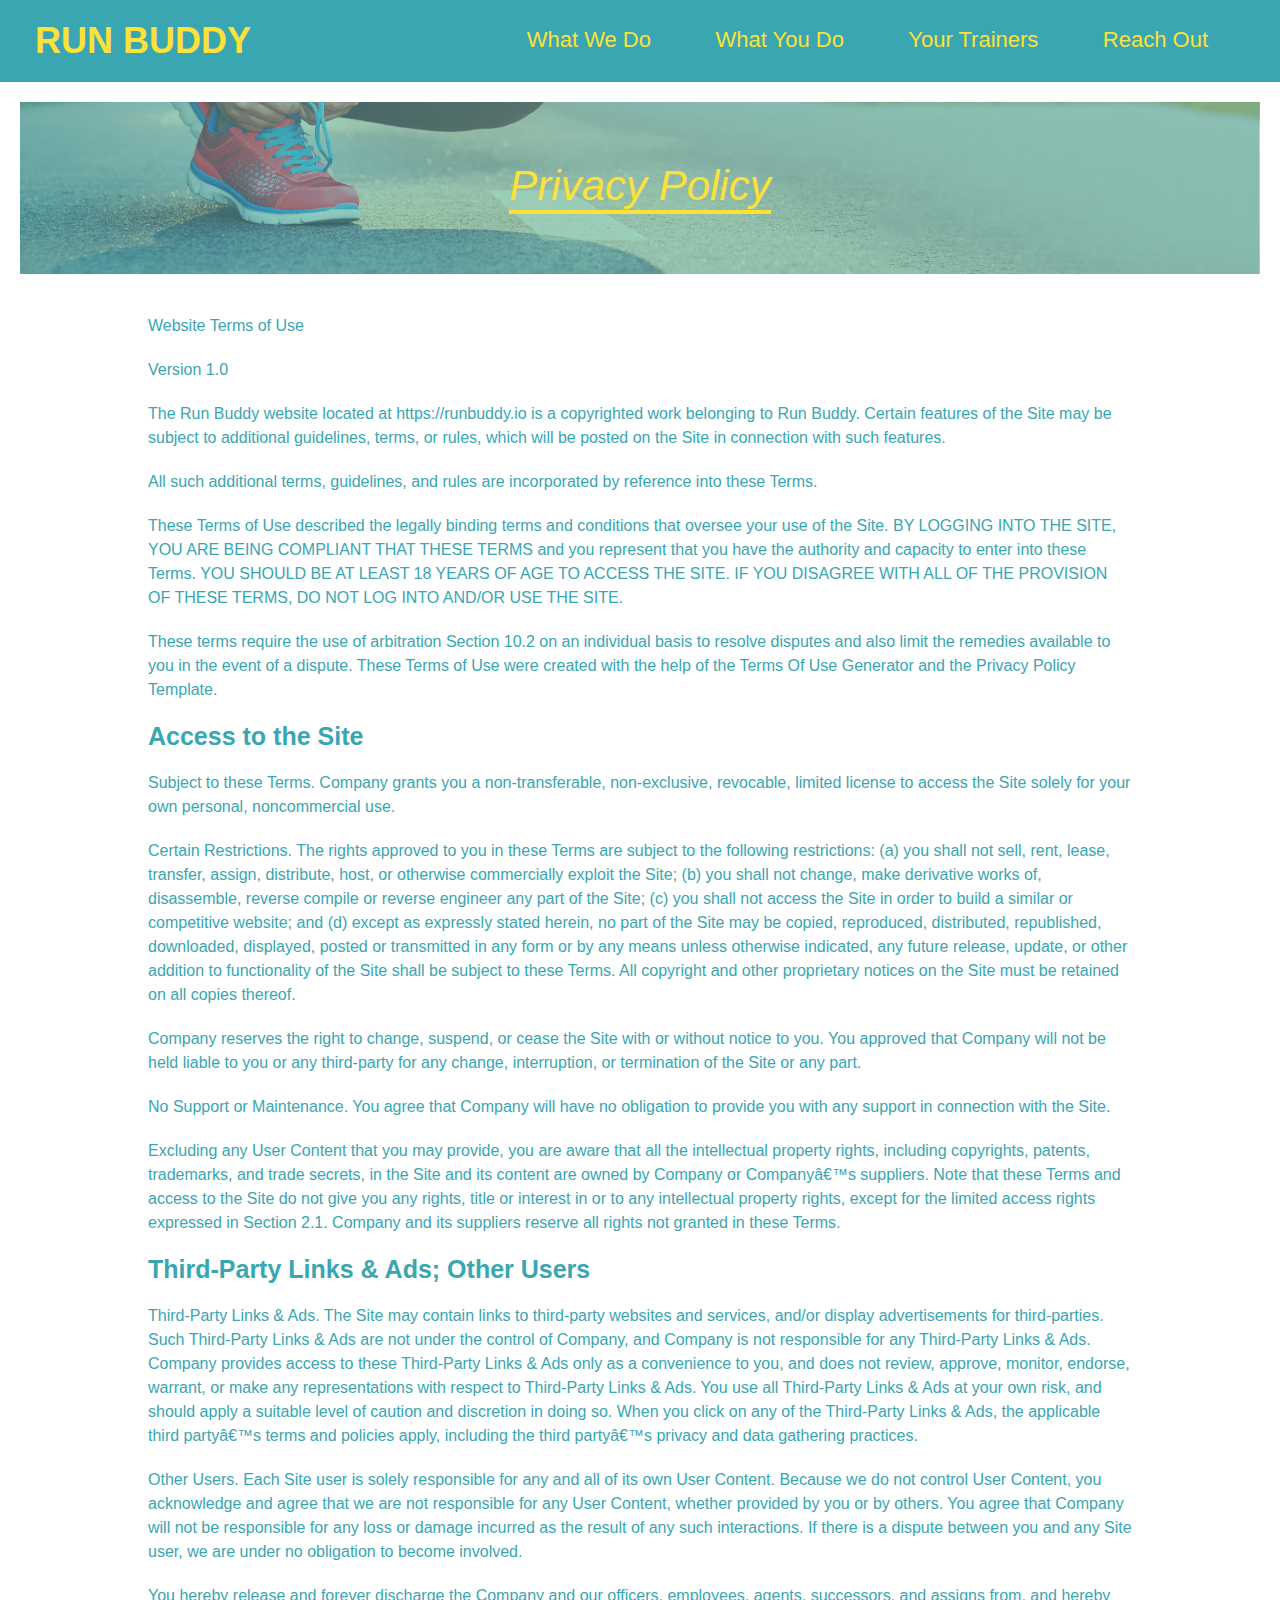
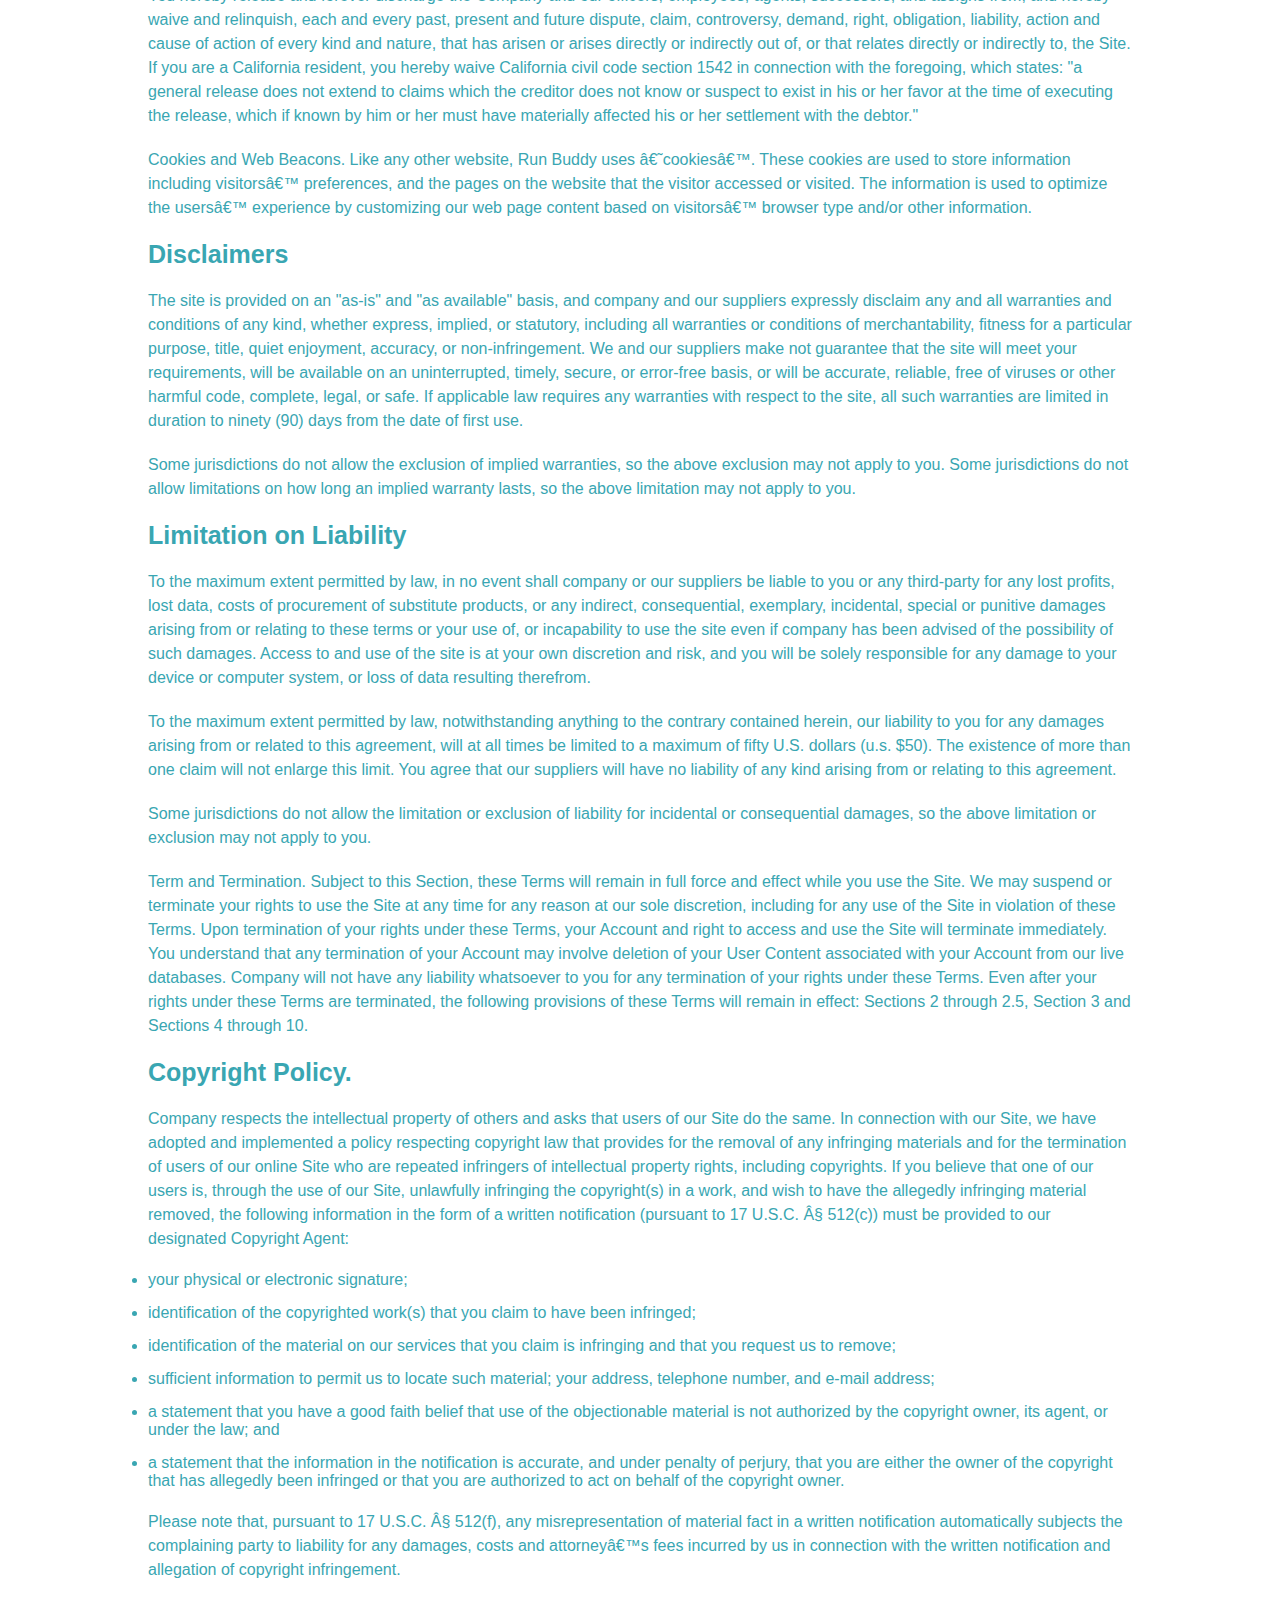
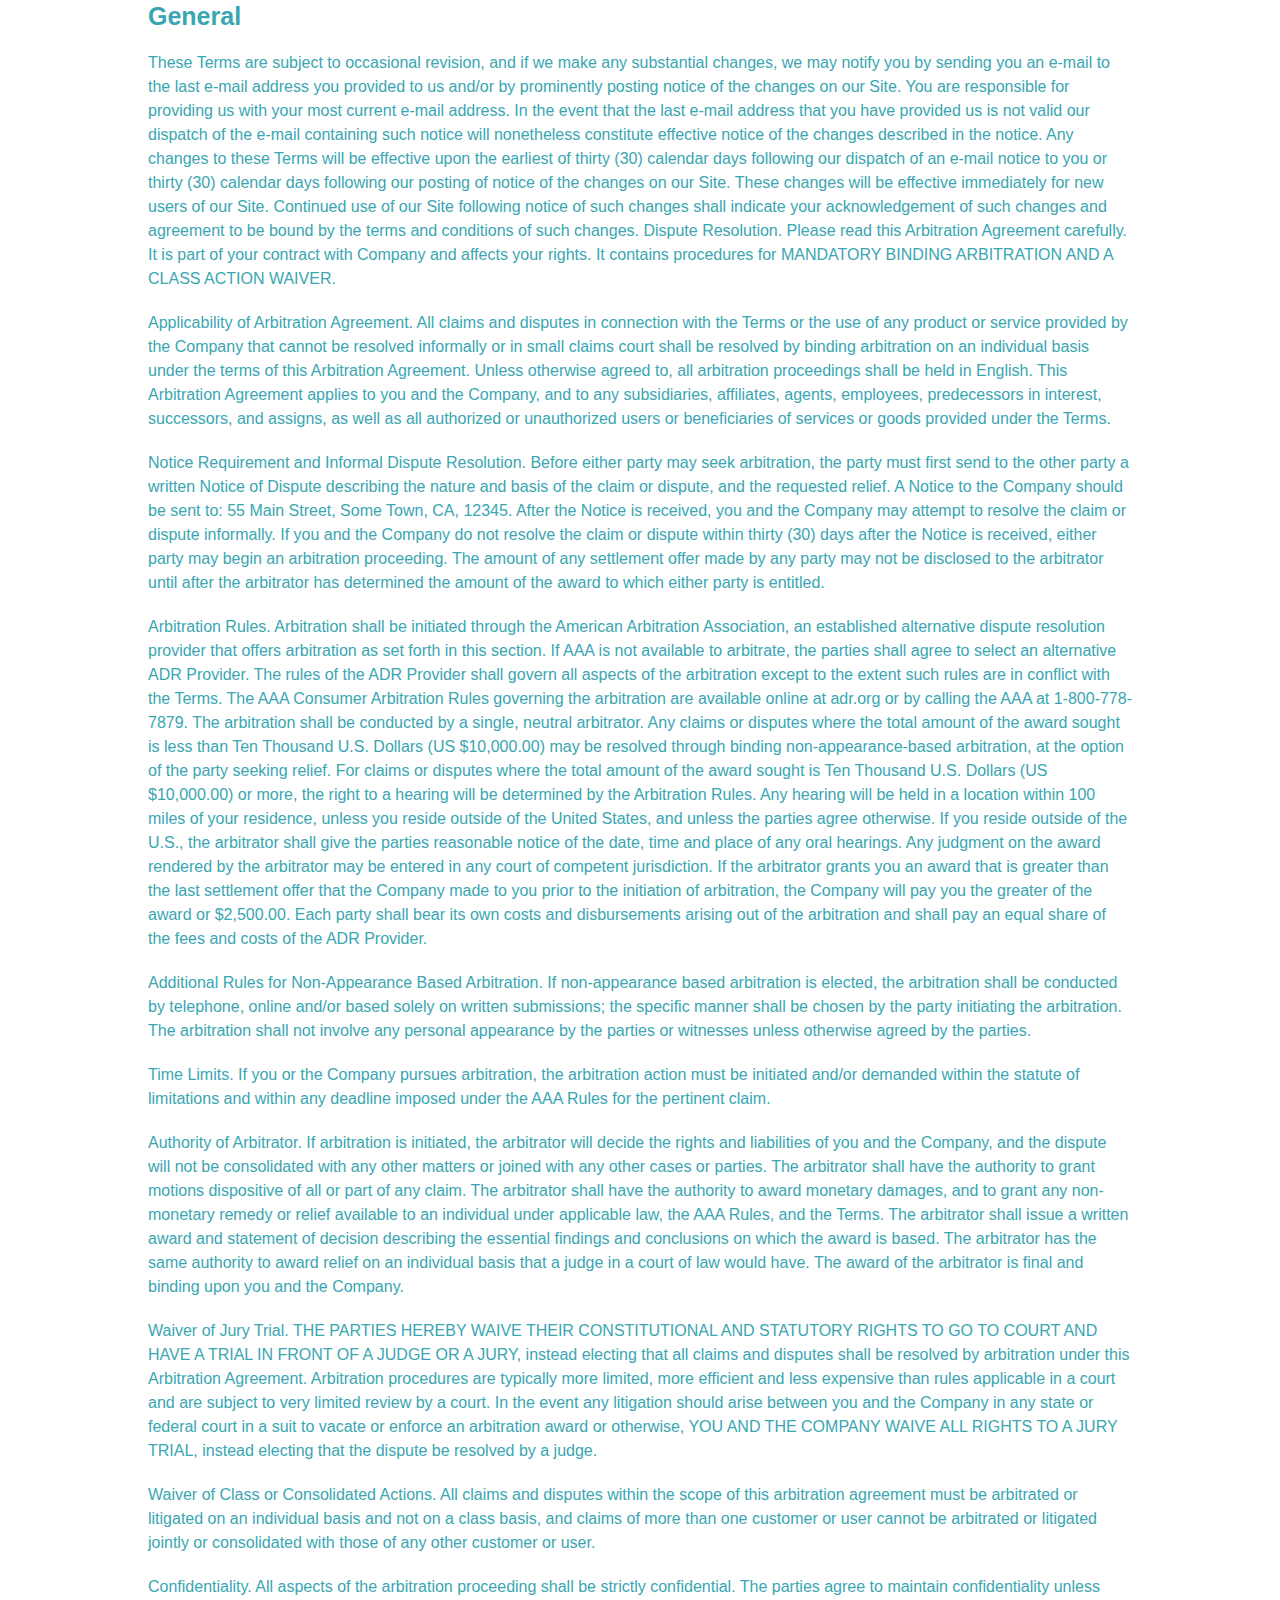
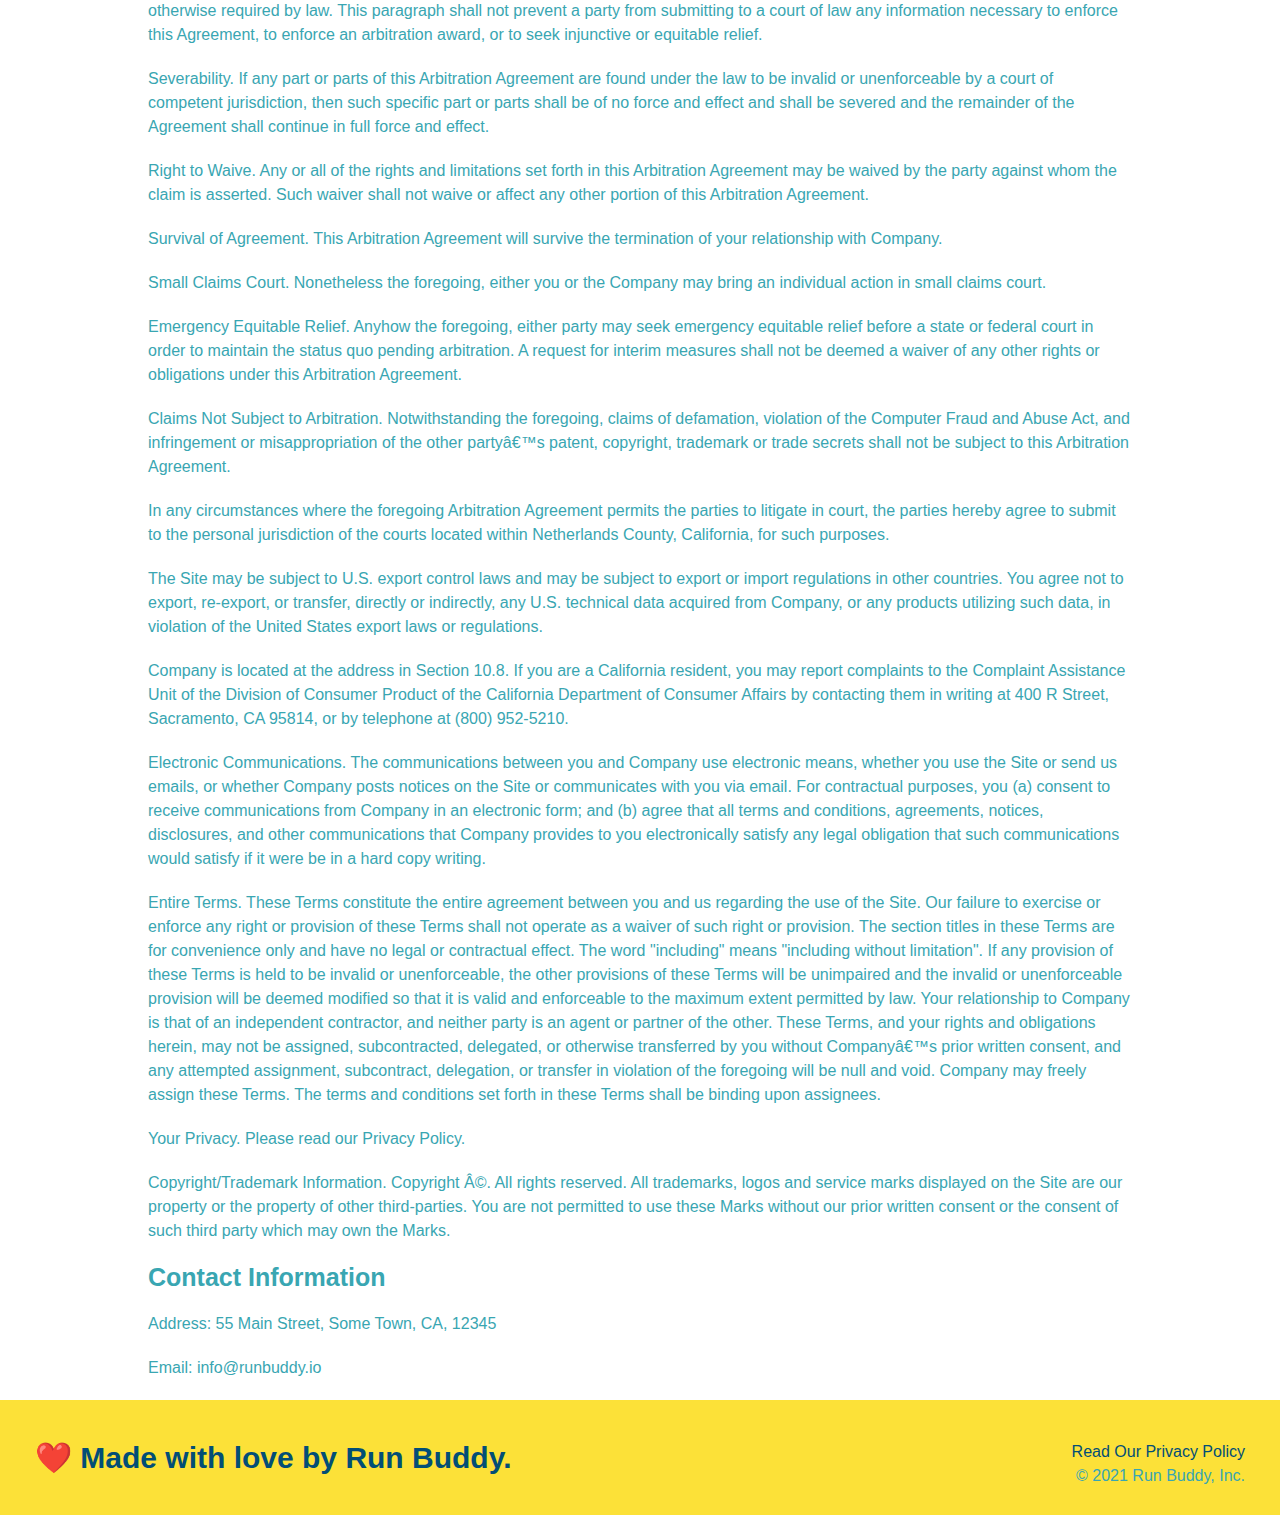
==== privacy-policy.html @ 45a05614 "Finished the privacy Policy" ====
<!DOCTYPE html>
<html lang="en">
	<head>
		<meta charset="UTF-8" />
		<title>Privacy Policy - Run Buddy</title>

<!-- Style Sheet Link -->
		<link rel="stylesheet" type="text/css" href="./assets/css/style.css">
		<link rel="stylesheet" type="text/css" href="./assets/css/secondary-style.css">
	</head>

<!-- Navigation for the page -->
	<body>
		<header>
			<h1>
				<a href="/">RUN BUDDY</a>
			</h1>
			<nav>
				<!-- Navigation links in List Form-->
				<ul>
					<li>
						<a href="./index.html#what-we-do">What We Do</a>
					</li>
					<li>
						<a href="./index.html#what-you-do">What You Do</a>
					</li>
					<li>
						<a href="./index.html#your-trainers">Your Trainers</a>
					</li>
					<li>
						<a href="./index.html#reach-out">Reach Out</a>
					</li>
				</ul>
			</nav>
		</header>

<!-- Hero for Legal Page -->
		<section class="hero hero-secondary">
			<h2 class="page-title">Privacy Policy</h2>
		</section>

<!-- Actual Legal Policy -->

		<article class="secondary-content">		
      		<p>
       			Website Terms of Use
      		</p>

      		<p>
        		Version 1.0
      		</p>

      		<p>
        		The Run Buddy website located at https://runbuddy.io is a copyrighted work belonging to Run Buddy. Certain features of the Site may be subject to additional guidelines, terms, or rules, which will be posted on the Site in connection with such features.
      		</p>

      		<p>
        		All such additional terms, guidelines, and rules are incorporated by reference into these Terms.
      		</p>

      		<p>
        		These Terms of Use described the legally binding terms and conditions that oversee your use of the Site. BY LOGGING INTO THE SITE, YOU ARE BEING COMPLIANT THAT THESE TERMS and you represent that you have the authority and capacity to enter into these Terms. YOU SHOULD BE AT LEAST 18 YEARS OF AGE TO ACCESS THE SITE. IF YOU DISAGREE WITH ALL OF THE PROVISION OF THESE TERMS, DO NOT LOG INTO AND/OR USE THE SITE.
      		</p>

      		<p>
        		These terms require the use of arbitration Section 10.2 on an individual basis to resolve disputes and also limit the remedies available to you in the event of a dispute. These Terms of Use were created with the help of the Terms Of Use Generator and the Privacy Policy Template.
      		</p>

      		<h3>
				Access to the Site
      		</h3>

		    <p>
		        Subject to these Terms. Company grants you a non-transferable, non-exclusive, revocable, limited license to
		        access the Site solely for your own personal, noncommercial use.
		    </p>

		    <p>
		        Certain Restrictions. The rights approved to you in these Terms are subject to the following restrictions: (a)
		        you shall not sell, rent, lease, transfer, assign, distribute, host, or otherwise commercially exploit the Site;
		        (b) you shall not change, make derivative works of, disassemble, reverse compile or reverse engineer any part of
		        the Site; (c) you shall not access the Site in order to build a similar or competitive website; and (d) except
		        as expressly stated herein, no part of the Site may be copied, reproduced, distributed, republished, downloaded,
		        displayed, posted or transmitted in any form or by any means unless otherwise indicated, any future release,
		        update, or other addition to functionality of the Site shall be subject to these Terms. All copyright and other
		        proprietary notices on the Site must be retained on all copies thereof.
		    </p>

		    <p>
			    Company reserves the right to change, suspend, or cease the Site with or without notice to you. You approved
			    that Company will not be held liable to you or any third-party for any change, interruption, or termination of
			    the Site or any part.
		    </p>

      		<p>
        		No Support or Maintenance. You agree that Company will have no obligation to provide you with any support in
        		connection with the Site.
      		</p>

      		<p>
		       	Excluding any User Content that you may provide, you are aware that all the intellectual property rights,
		        including copyrights, patents, trademarks, and trade secrets, in the Site and its content are owned by Company
		        or Companyâ€™s suppliers. Note that these Terms and access to the Site do not give you any rights, title or
		        interest in or to any intellectual property rights, except for the limited access rights expressed in Section
		        2.1. Company and its suppliers reserve all rights not granted in these Terms.
      		</p>

      		<h3>
        		Third-Party Links & Ads; Other Users
      		</h3>

      		<p>
		        Third-Party Links & Ads. The Site may contain links to third-party websites and services, and/or display
		        advertisements for third-parties. Such Third-Party Links & Ads are not under the control of Company, and Company
		        is not responsible for any Third-Party Links & Ads. Company provides access to these Third-Party Links & Ads
		        only as a convenience to you, and does not review, approve, monitor, endorse, warrant, or make any
		        representations with respect to Third-Party Links & Ads. You use all Third-Party Links & Ads at your own risk,
		        and should apply a suitable level of caution and discretion in doing so. When you click on any of the
		        Third-Party Links & Ads, the applicable third partyâ€™s terms and policies apply, including the third partyâ€™s
		        privacy and data gathering practices.
		      </p>

		      <p>
		        Other Users. Each Site user is solely responsible for any and all of its own User Content. Because we do not
		        control User Content, you acknowledge and agree that we are not responsible for any User Content, whether
		        provided by you or by others. You agree that Company will not be responsible for any loss or damage incurred as
		        the result of any such interactions. If there is a dispute between you and any Site user, we are under no
		        obligation to become involved.
		      </p>

		      <p>
		        You hereby release and forever discharge the Company and our officers, employees, agents, successors, and
		        assigns from, and hereby waive and relinquish, each and every past, present and future dispute, claim,
		        controversy, demand, right, obligation, liability, action and cause of action of every kind and nature, that has
		        arisen or arises directly or indirectly out of, or that relates directly or indirectly to, the Site. If you are
		        a California resident, you hereby waive California civil code section 1542 in connection with the foregoing,
		        which states: "a general release does not extend to claims which the creditor does not know or suspect to exist
		        in his or her favor at the time of executing the release, which if known by him or her must have materially
		        affected his or her settlement with the debtor."
		      </p>

		      <p>
		        Cookies and Web Beacons. Like any other website, Run Buddy uses â€˜cookiesâ€™. These cookies are used to store
		        information including visitorsâ€™ preferences, and the pages on the website that the visitor accessed or visited.
		        The information is used to optimize the usersâ€™ experience by customizing our web page content based on visitorsâ€™
		        browser type and/or other information.
		      </p>

		      <h3>
		        Disclaimers
		      </h3>

		      <p>
		        The site is provided on an "as-is" and "as available" basis, and company and our suppliers expressly disclaim
		        any and all warranties and conditions of any kind, whether express, implied, or statutory, including all
		        warranties or conditions of merchantability, fitness for a particular purpose, title, quiet enjoyment, accuracy,
		        or non-infringement. We and our suppliers make not guarantee that the site will meet your requirements, will be
		        available on an uninterrupted, timely, secure, or error-free basis, or will be accurate, reliable, free of
		        viruses or other harmful code, complete, legal, or safe. If applicable law requires any warranties with respect
		        to the site, all such warranties are limited in duration to ninety (90) days from the date of first use.
		      </p>

		      <p>
		        Some jurisdictions do not allow the exclusion of implied warranties, so the above exclusion may not apply to
		        you. Some jurisdictions do not allow limitations on how long an implied warranty lasts, so the above limitation
		        may not apply to you.
		      </p>

		      <h3>
		        Limitation on Liability
		      </h3>

		      <p>
		        To the maximum extent permitted by law, in no event shall company or our suppliers be liable to you or any
		        third-party for any lost profits, lost data, costs of procurement of substitute products, or any indirect,
		        consequential, exemplary, incidental, special or punitive damages arising from or relating to these terms or
		        your use of, or incapability to use the site even if company has been advised of the possibility of such
		        damages. Access to and use of the site is at your own discretion and risk, and you will be solely responsible
		        for any damage to your device or computer system, or loss of data resulting therefrom.
		      </p>

		      <p>
		        To the maximum extent permitted by law, notwithstanding anything to the contrary contained herein, our liability
		        to you for any damages arising from or related to this agreement, will at all times be limited to a maximum of
		        fifty U.S. dollars (u.s. $50). The existence of more than one claim will not enlarge this limit. You agree that
		        our suppliers will have no liability of any kind arising from or relating to this agreement.
		      </p>

		      <p>
		        Some jurisdictions do not allow the limitation or exclusion of liability for incidental or consequential
		        damages, so the above limitation or exclusion may not apply to you.
		      </p>

		      <p>
		        Term and Termination. Subject to this Section, these Terms will remain in full force and effect while you use
		        the Site. We may suspend or terminate your rights to use the Site at any time for any reason at our sole
		        discretion, including for any use of the Site in violation of these Terms. Upon termination of your rights under
		        these Terms, your Account and right to access and use the Site will terminate immediately. You understand that
		        any termination of your Account may involve deletion of your User Content associated with your Account from our
		        live databases. Company will not have any liability whatsoever to you for any termination of your rights under
		        these Terms. Even after your rights under these Terms are terminated, the following provisions of these Terms
		        will remain in effect: Sections 2 through 2.5, Section 3 and Sections 4 through 10.
		      </p>

		      <h3>
		        Copyright Policy.
		      </h3>

		      <p>
		        Company respects the intellectual property of others and asks that users of our Site do the same. In connection
		        with our Site, we have adopted and implemented a policy respecting copyright law that provides for the removal
		        of any infringing materials and for the termination of users of our online Site who are repeated infringers of
		        intellectual property rights, including copyrights. If you believe that one of our users is, through the use of
		        our Site, unlawfully infringing the copyright(s) in a work, and wish to have the allegedly infringing material
		        removed, the following information in the form of a written notification (pursuant to 17 U.S.C. Â§ 512(c)) must
		        be provided to our designated Copyright Agent:
		      </p>

		      <ul>
		        <li>
		          your physical or electronic signature;
		        </li>
		        <li>
		          identification of the copyrighted work(s) that you claim to have been infringed;
		        </li>
		        <li>
		          identification of the material on our services that you claim is infringing and that you request us to remove;
		        </li>
		        <li>
		          sufficient information to permit us to locate such material; your address, telephone number, and e-mail
		          address;
		        </li>
		        <li>
		          a statement that you have a good faith belief that use of the objectionable material is not authorized by the
		          copyright owner, its agent, or under the law; and
		        </li>
		        <li>
		          a statement that the information in the notification is accurate, and under penalty of perjury, that you are
		          either the owner of the copyright that has allegedly been infringed or that you are authorized to act on
		          behalf of the copyright owner.
		        </li>
		      </ul>

		      <p>
		        Please note that, pursuant to 17 U.S.C. Â§ 512(f), any misrepresentation of material fact in a written
		        notification automatically subjects the complaining party to liability for any damages, costs and attorneyâ€™s
		        fees incurred by us in connection with the written notification and allegation of copyright infringement.
		      </p>

		      <h3>
		        General
		      </h3>

		      <p>
		        These Terms are subject to occasional revision, and if we make any substantial changes, we may notify you by
		        sending you an e-mail to the last e-mail address you provided to us and/or by prominently posting notice of the
		        changes on our Site. You are responsible for providing us with your most current e-mail address. In the event
		        that the last e-mail address that you have provided us is not valid our dispatch of the e-mail containing such
		        notice will nonetheless constitute effective notice of the changes described in the notice. Any changes to these
		        Terms will be effective upon the earliest of thirty (30) calendar days following our dispatch of an e-mail
		        notice to you or thirty (30) calendar days following our posting of notice of the changes on our Site. These
		        changes will be effective immediately for new users of our Site. Continued use of our Site following notice of
		        such changes shall indicate your acknowledgement of such changes and agreement to be bound by the terms and
		        conditions of such changes. Dispute Resolution. Please read this Arbitration Agreement carefully. It is part of
		        your contract with Company and affects your rights. It contains procedures for MANDATORY BINDING ARBITRATION AND
		        A CLASS ACTION WAIVER.
		      </p>

		      <p>
		        Applicability of Arbitration Agreement. All claims and disputes in connection with the Terms or the use of any
		        product or service provided by the Company that cannot be resolved informally or in small claims court shall be
		        resolved by binding arbitration on an individual basis under the terms of this Arbitration Agreement. Unless
		        otherwise agreed to, all arbitration proceedings shall be held in English. This Arbitration Agreement applies to
		        you and the Company, and to any subsidiaries, affiliates, agents, employees, predecessors in interest,
		        successors, and assigns, as well as all authorized or unauthorized users or beneficiaries of services or goods
		        provided under the Terms.
		      </p>

		      <p>
		        Notice Requirement and Informal Dispute Resolution. Before either party may seek arbitration, the party must
		        first send to the other party a written Notice of Dispute describing the nature and basis of the claim or
		        dispute, and the requested relief. A Notice to the Company should be sent to: 55 Main Street, Some Town, CA,
		        12345. After the Notice is received, you and the Company may attempt to resolve the claim or dispute informally.
		        If you and the Company do not resolve the claim or dispute within thirty (30) days after the Notice is received,
		        either party may begin an arbitration proceeding. The amount of any settlement offer made by any party may not
		        be disclosed to the arbitrator until after the arbitrator has determined the amount of the award to which either
		        party is entitled.
		      </p>

		      <p>
		        Arbitration Rules. Arbitration shall be initiated through the American Arbitration Association, an established
		        alternative dispute resolution provider that offers arbitration as set forth in this section. If AAA is not
		        available to arbitrate, the parties shall agree to select an alternative ADR Provider. The rules of the ADR
		        Provider shall govern all aspects of the arbitration except to the extent such rules are in conflict with the
		        Terms. The AAA Consumer Arbitration Rules governing the arbitration are available online at adr.org or by
		        calling the AAA at 1-800-778-7879. The arbitration shall be conducted by a single, neutral arbitrator. Any
		        claims or disputes where the total amount of the award sought is less than Ten Thousand U.S. Dollars (US
		        $10,000.00) may be resolved through binding non-appearance-based arbitration, at the option of the party seeking
		        relief. For claims or disputes where the total amount of the award sought is Ten Thousand U.S. Dollars (US
		        $10,000.00) or more, the right to a hearing will be determined by the Arbitration Rules. Any hearing will be
		        held in a location within 100 miles of your residence, unless you reside outside of the United States, and
		        unless the parties agree otherwise. If you reside outside of the U.S., the arbitrator shall give the parties
		        reasonable notice of the date, time and place of any oral hearings. Any judgment on the award rendered by the
		        arbitrator may be entered in any court of competent jurisdiction. If the arbitrator grants you an award that is
		        greater than the last settlement offer that the Company made to you prior to the initiation of arbitration, the
		        Company will pay you the greater of the award or $2,500.00. Each party shall bear its own costs and
		        disbursements arising out of the arbitration and shall pay an equal share of the fees and costs of the ADR
		        Provider.
		      </p>

		      <p>
		        Additional Rules for Non-Appearance Based Arbitration. If non-appearance based arbitration is elected, the
		        arbitration shall be conducted by telephone, online and/or based solely on written submissions; the specific
		        manner shall be chosen by the party initiating the arbitration. The arbitration shall not involve any personal
		        appearance by the parties or witnesses unless otherwise agreed by the parties.
		      </p>

		      <p>
		        Time Limits. If you or the Company pursues arbitration, the arbitration action must be initiated and/or demanded
		        within the statute of limitations and within any deadline imposed under the AAA Rules for the pertinent claim.
		      </p>

		      <p>
		        Authority of Arbitrator. If arbitration is initiated, the arbitrator will decide the rights and liabilities of
		        you and the Company, and the dispute will not be consolidated with any other matters or joined with any other
		        cases or parties. The arbitrator shall have the authority to grant motions dispositive of all or part of any
		        claim. The arbitrator shall have the authority to award monetary damages, and to grant any non-monetary remedy
		        or relief available to an individual under applicable law, the AAA Rules, and the Terms. The arbitrator shall
		        issue a written award and statement of decision describing the essential findings and conclusions on which the
		        award is based. The arbitrator has the same authority to award relief on an individual basis that a judge in a
		        court of law would have. The award of the arbitrator is final and binding upon you and the Company.
		      </p>

		      <p>
		        Waiver of Jury Trial. THE PARTIES HEREBY WAIVE THEIR CONSTITUTIONAL AND STATUTORY RIGHTS TO GO TO COURT AND HAVE
		        A TRIAL IN FRONT OF A JUDGE OR A JURY, instead electing that all claims and disputes shall be resolved by
		        arbitration under this Arbitration Agreement. Arbitration procedures are typically more limited, more efficient
		        and less expensive than rules applicable in a court and are subject to very limited review by a court. In the
		        event any litigation should arise between you and the Company in any state or federal court in a suit to vacate
		        or enforce an arbitration award or otherwise, YOU AND THE COMPANY WAIVE ALL RIGHTS TO A JURY TRIAL, instead
		        electing that the dispute be resolved by a judge.
		      </p>

		      <p>
		        Waiver of Class or Consolidated Actions. All claims and disputes within the scope of this arbitration agreement
		        must be arbitrated or litigated on an individual basis and not on a class basis, and claims of more than one
		        customer or user cannot be arbitrated or litigated jointly or consolidated with those of any other customer or
		        user.
		      </p>

		      <p>
		        Confidentiality. All aspects of the arbitration proceeding shall be strictly confidential. The parties agree to
		        maintain confidentiality unless otherwise required by law. This paragraph shall not prevent a party from
		        submitting to a court of law any information necessary to enforce this Agreement, to enforce an arbitration
		        award, or to seek injunctive or equitable relief.
		      </p>

		      <p>
		        Severability. If any part or parts of this Arbitration Agreement are found under the law to be invalid or
		        unenforceable by a court of competent jurisdiction, then such specific part or parts shall be of no force and
		        effect and shall be severed and the remainder of the Agreement shall continue in full force and effect.
		      </p>

		      <p>
		        Right to Waive. Any or all of the rights and limitations set forth in this Arbitration Agreement may be waived
		        by the party against whom the claim is asserted. Such waiver shall not waive or affect any other portion of this
		        Arbitration Agreement.
		      </p>

		      <p>
		        Survival of Agreement. This Arbitration Agreement will survive the termination of your relationship with
		        Company.
		      </p>

		      <p>
		        Small Claims Court. Nonetheless the foregoing, either you or the Company may bring an individual action in small
		        claims court.
		      </p>

		      <p>
		        Emergency Equitable Relief. Anyhow the foregoing, either party may seek emergency equitable relief before a
		        state or federal court in order to maintain the status quo pending arbitration. A request for interim measures
		        shall not be deemed a waiver of any other rights or obligations under this Arbitration Agreement.
		      </p>

		      <p>
		        Claims Not Subject to Arbitration. Notwithstanding the foregoing, claims of defamation, violation of the
		        Computer Fraud and Abuse Act, and infringement or misappropriation of the other partyâ€™s patent, copyright,
		        trademark or trade secrets shall not be subject to this Arbitration Agreement.
		      </p>

		      <p>
		        In any circumstances where the foregoing Arbitration Agreement permits the parties to litigate in court, the
		        parties hereby agree to submit to the personal jurisdiction of the courts located within Netherlands County,
		        California, for such purposes.
		      </p>

		      <p>
		        The Site may be subject to U.S. export control laws and may be subject to export or import regulations in other
		        countries. You agree not to export, re-export, or transfer, directly or indirectly, any U.S. technical data
		        acquired from Company, or any products utilizing such data, in violation of the United States export laws or
		        regulations.
		      </p>

		      <p>
		        Company is located at the address in Section 10.8. If you are a California resident, you may report complaints
		        to the Complaint Assistance Unit of the Division of Consumer Product of the California Department of Consumer
		        Affairs by contacting them in writing at 400 R Street, Sacramento, CA 95814, or by telephone at (800) 952-5210.
		      </p>

		      <p>
		        Electronic Communications. The communications between you and Company use electronic means, whether you use the
		        Site or send us emails, or whether Company posts notices on the Site or communicates with you via email. For
		        contractual purposes, you (a) consent to receive communications from Company in an electronic form; and (b)
		        agree that all terms and conditions, agreements, notices, disclosures, and other communications that Company
		        provides to you electronically satisfy any legal obligation that such communications would satisfy if it were be
		        in a hard copy writing.
		      </p>

		      <p>
		        Entire Terms. These Terms constitute the entire agreement between you and us regarding the use of the Site. Our
		        failure to exercise or enforce any right or provision of these Terms shall not operate as a waiver of such right
		        or provision. The section titles in these Terms are for convenience only and have no legal or contractual
		        effect. The word "including" means "including without limitation". If any provision of these Terms is held to be
		        invalid or unenforceable, the other provisions of these Terms will be unimpaired and the invalid or
		        unenforceable provision will be deemed modified so that it is valid and enforceable to the maximum extent
		        permitted by law. Your relationship to Company is that of an independent contractor, and neither party is an
		        agent or partner of the other. These Terms, and your rights and obligations herein, may not be assigned,
		        subcontracted, delegated, or otherwise transferred by you without Companyâ€™s prior written consent, and any
		        attempted assignment, subcontract, delegation, or transfer in violation of the foregoing will be null and void.
		        Company may freely assign these Terms. The terms and conditions set forth in these Terms shall be binding upon
		        assignees.
		      </p>

		      <p>
		        Your Privacy. Please read our Privacy Policy.
		      </p>

		      <p>
		        Copyright/Trademark Information. Copyright Â©. All rights reserved. All trademarks, logos and service marks
		        displayed on the Site are our property or the property of other third-parties. You are not permitted to use
		        these Marks without our prior written consent or the consent of such third party which may own the Marks.
		      </p>

		      <h3>
		        Contact Information
		      </h3>

		      <p>
		        Address: 55 Main Street, Some Town, CA, 12345
		      </p>

		      <p>
		        Email: info@runbuddy.io
		      </p>

		</article>

<!-- Footer and Copyright, etc -->
		<footer>
			<h2>❤️ Made with love by Run Buddy.</h2>
			<div>
				<a>Read Our Privacy Policy</a>
				<br />
				&copy; 2021 Run Buddy, Inc.
			</div>
		</footer>
	</body>
---- assets/css/style.css ----
/* Run Buddy CSS Sheet */

/* Remove Brower CSS */
* {
	box-sizing: border-box;
	margin: 0;
	padding: 0;
}

/* HEADER */
header {
	background-color: #39a6b2;
	padding: 20px 35px;
}

header h1 {
	color: #fce138;
	display: inline;
	font-weight: bold;
	font-size: 36px;
	margin: 0;
}

header a {
	color: #fce138;
	text-decoration: none;
}

	/* Nav */
		header nav {
			float: right;
			margin: 7px;
		}

		header nav ul li {
			display: inline;
		}

		header nav ul li a {
			font-weight: lighter;
			font-size: 22px;
			margin: 0 30px;
		}

/* BODY */
body {
	color: #39a6b2;
	font-family: Helvetica, Arial, sans-serif;
}

section {
	padding: 60px;
}

.section-title {
  font-size: 55px;
  color: #024e76;
  margin-bottom: 35px;
  padding: 0 100px 20px 100px;
  display: inline-block;
  border-bottom: 3px solid;
}

.primary-border {
  border-color: #fce138;
}

.secondary-border {
  border-color: #39a6b2;
}

	/* Hero Section */
		/* Home Page Hero */
			.hero {
				background-image: url("../images/hero-bg.jpg");
				background-position: center;
				background-size: cover;
				height: 600px;
				position: relative;
			}
		/* Secondary Hero */
			.hero-secondary {
				background-color: black;
				color: red;
				font-size: 20px;
				margin: 20px;
			}	

		/* Hero Headings */
			.hero h3 {
				font-size: 24px;
				margin: 0;
			}

		/* Hero Form */
			.hero-form {
				background-color: #fce138;
				border-color: #024e76;
				border-style: solid;
				border-width: 3px;
				bottom: 120px;
				color: #024e76;
				padding: 20px;
				position: absolute;
				right: 140px;
				width: 500px;
			}

			.hero-form p {
				margin: 5px 0 15px 0;
			}

			.hero-form label {
				margin: 0px;
			}

			.hero-form-block {
				display: block;
			}

			.form-input {
				border: 1px solid #024e76;
				color: #024e76;
				display: block;
				font-size: 16px;
				margin-bottom: 15px;
				padding: 7px 15px;
				width: 100%;
			}

			.hero-form button {
				background-color: #024e76;
				border: none;
				color: #fce138;
				font-size: 16px;
				padding: 10px 20px;
			}

	/* Intro */
		.intro {
			text-align: center;
		}

		/* Intro Paragraph */
			.intro p {
				color: #39a6b2;
				font-size: 20px;
				line-height: 1.7;
				margin: 0 auto;
				width: 80%;
			}

	/* Page Title */
		.page-title {
			border-bottom: 4px solid #fce138;
			color: #fce138;
			display: inline-block;
			font-size: 42px;
			font-style: italic;
			font-weight: normal;
			padding-top: 0 80px 15px 80px;
		}

	/* Steps */
		.steps {
			background: #fce138;
			text-align: center;
		}

		.steps div {
			margin-bottom: 80px;
		}

		.steps img {
			margin: 10px 0;
			width: 15%;
		}

		/* Steps Heading and Paragraph */
		.steps h3 {
			color: #024e76;
			font-size: 46px;
			margin-top: 10px;
		}

		.steps p {
			color: #39a6b2;
			font-size: 23px;
		}

		.steps span {
			font-size: 38px;
		}

	/* Trainers */
		.trainers {
			text-align: center;
		}

		.trainer {
			background: #024e76;
			color: #fce138;
			margin: 0 auto 30px auto;
			overflow: auto;
			width: 900px;
		}

		.trainer img {
			float: left;
			width: 35%;
		}

		.trainer-bio {
			float: left;
			padding: 35px;
			width: 65%;
		}

		.trainer-bio h3 {
			font-size: 32px;
			margin-bottom: 8px;
		}

		.trainer-bio h4 {
			font-size: 26px;
			font-weight: lighter;
			margin-bottom: 25px;
		}

		.trainer-bio p {
			font-size: 17px;
			line-height: 1.3;
		}

.text-left {
	text-align: left;
}

.text-right {
	text-align: right;
}

	/* Reach Out */
	.contact {
		background-color: #024e76;
		text-align: center;
	}

	.contact h2 {
		color: #fce138;
	}

	.contact-info iframe{
		height: 400px;
		width: 400px;
	}

	.contact-info div {
		color: white;
		display: inline-block;
		margin: 30px 0 0 60px;
		text-align: left;
		vertical-align: top;
		width: 410px;
	}

	.contact-info h3 {
		color: #fce138;
		font-size: 32px;
	}

	.contact-info p, .contact-info address {
		font-size: 20px;
		font-style: normal;
		line-height: 1.5;
		margin: 20px 0;
	}

	.contact-info a {
		color: #fce138;
	}

/* Footer */
footer {
	background-color: #fce138;
	padding: 40px 35px;
	width: 100%;
}

footer a {
	color: #024e76;
}

footer h2 {
	color: #024e76;
	display: inline;
	font-size: 30px;
	margin: 0;
}

footer div {
	float: right;
	line-height: 1.5;
	text-align: right;
}
---- assets/css/secondary-style.css ----
.hero {
  background-position: bottom;
  height: auto;
  text-align: center;
  margin-bottom: 40px;
}

.secondary-content {
	margin: 0 auto;
	width: 80%;
}

.secondary-content article {
	color: #024e76;
}

.secondary-content h3 {
	font-size: 25px;
	margin: 20px;
}

.secondary-content p {
	font-size: 16px;
	line-height: 1.5;
	margin: 20px;
}

.secondary-content ul li {
	margin-top: 15px;
	margin-left: 20px;
	margin-right: 20px;
}

.secondary-content li {
	color: #39a6b2;
	margin: 10px 0 10px 0;
}
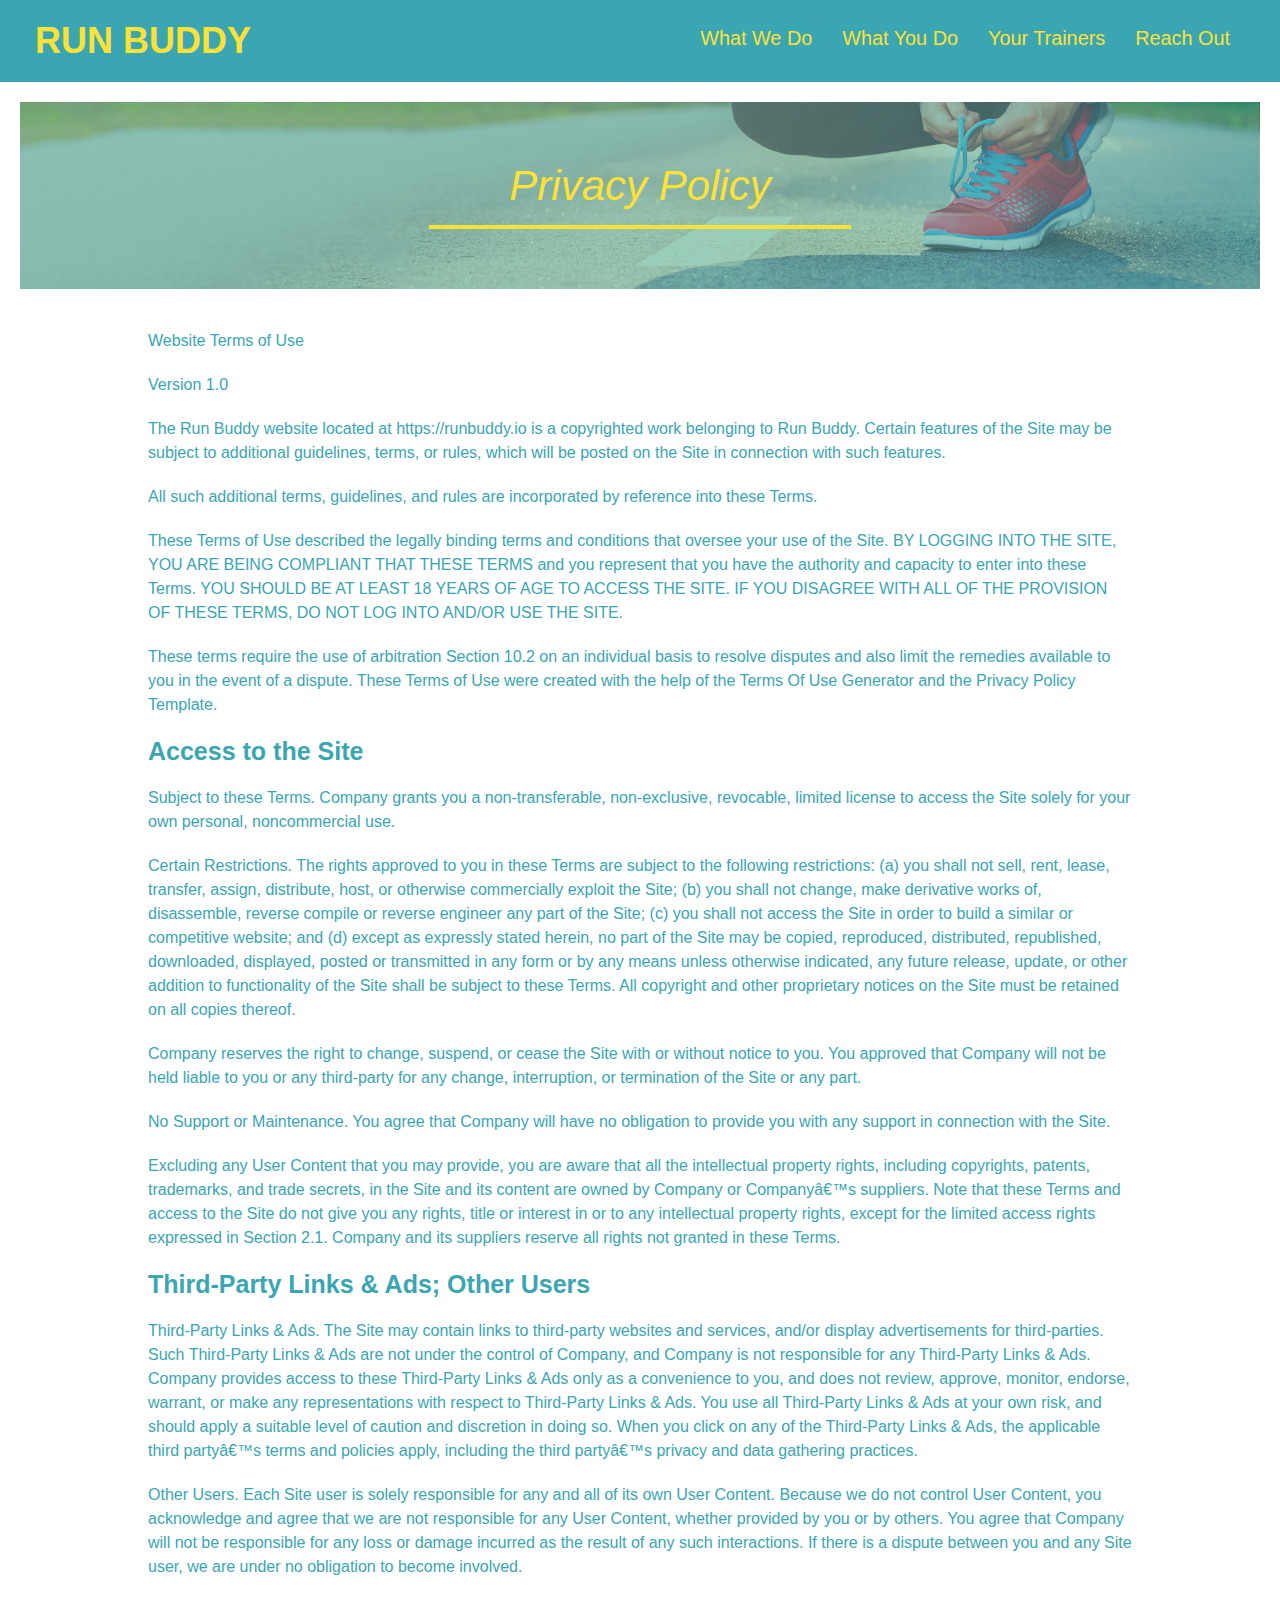
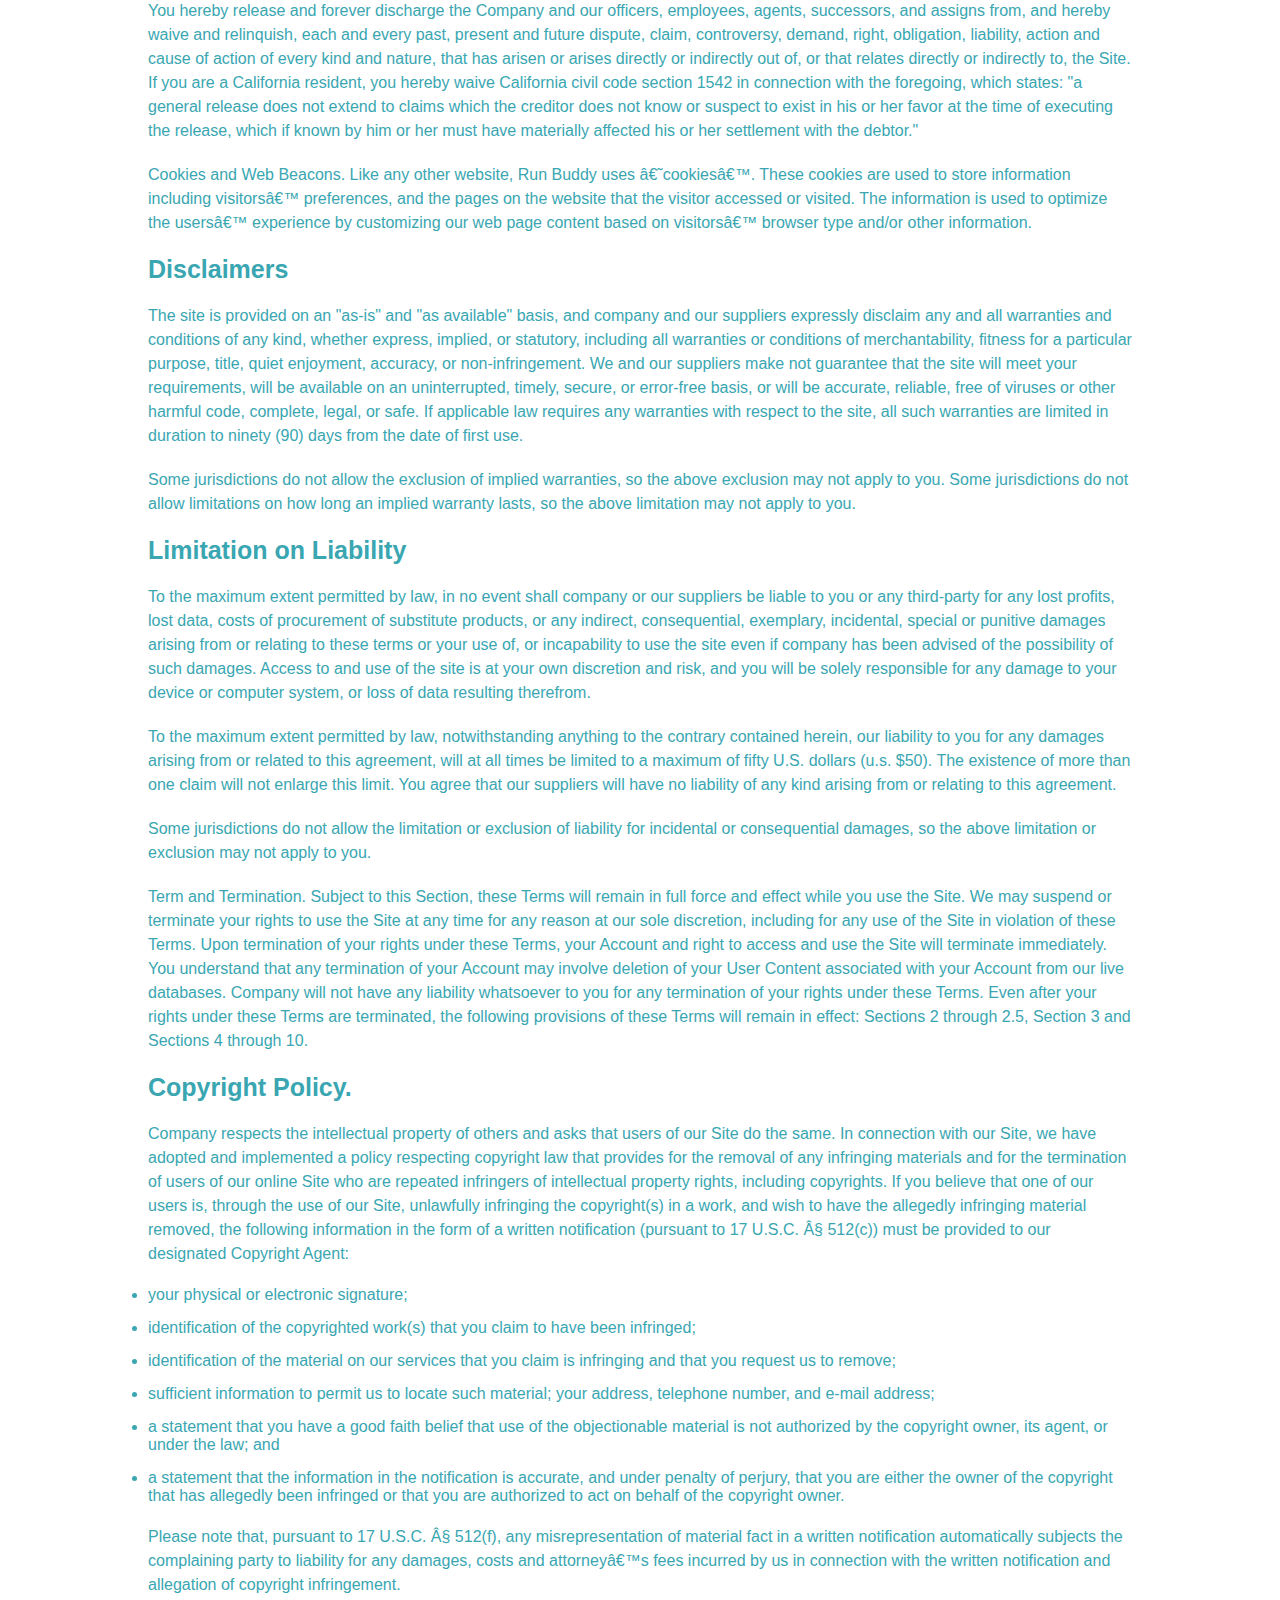
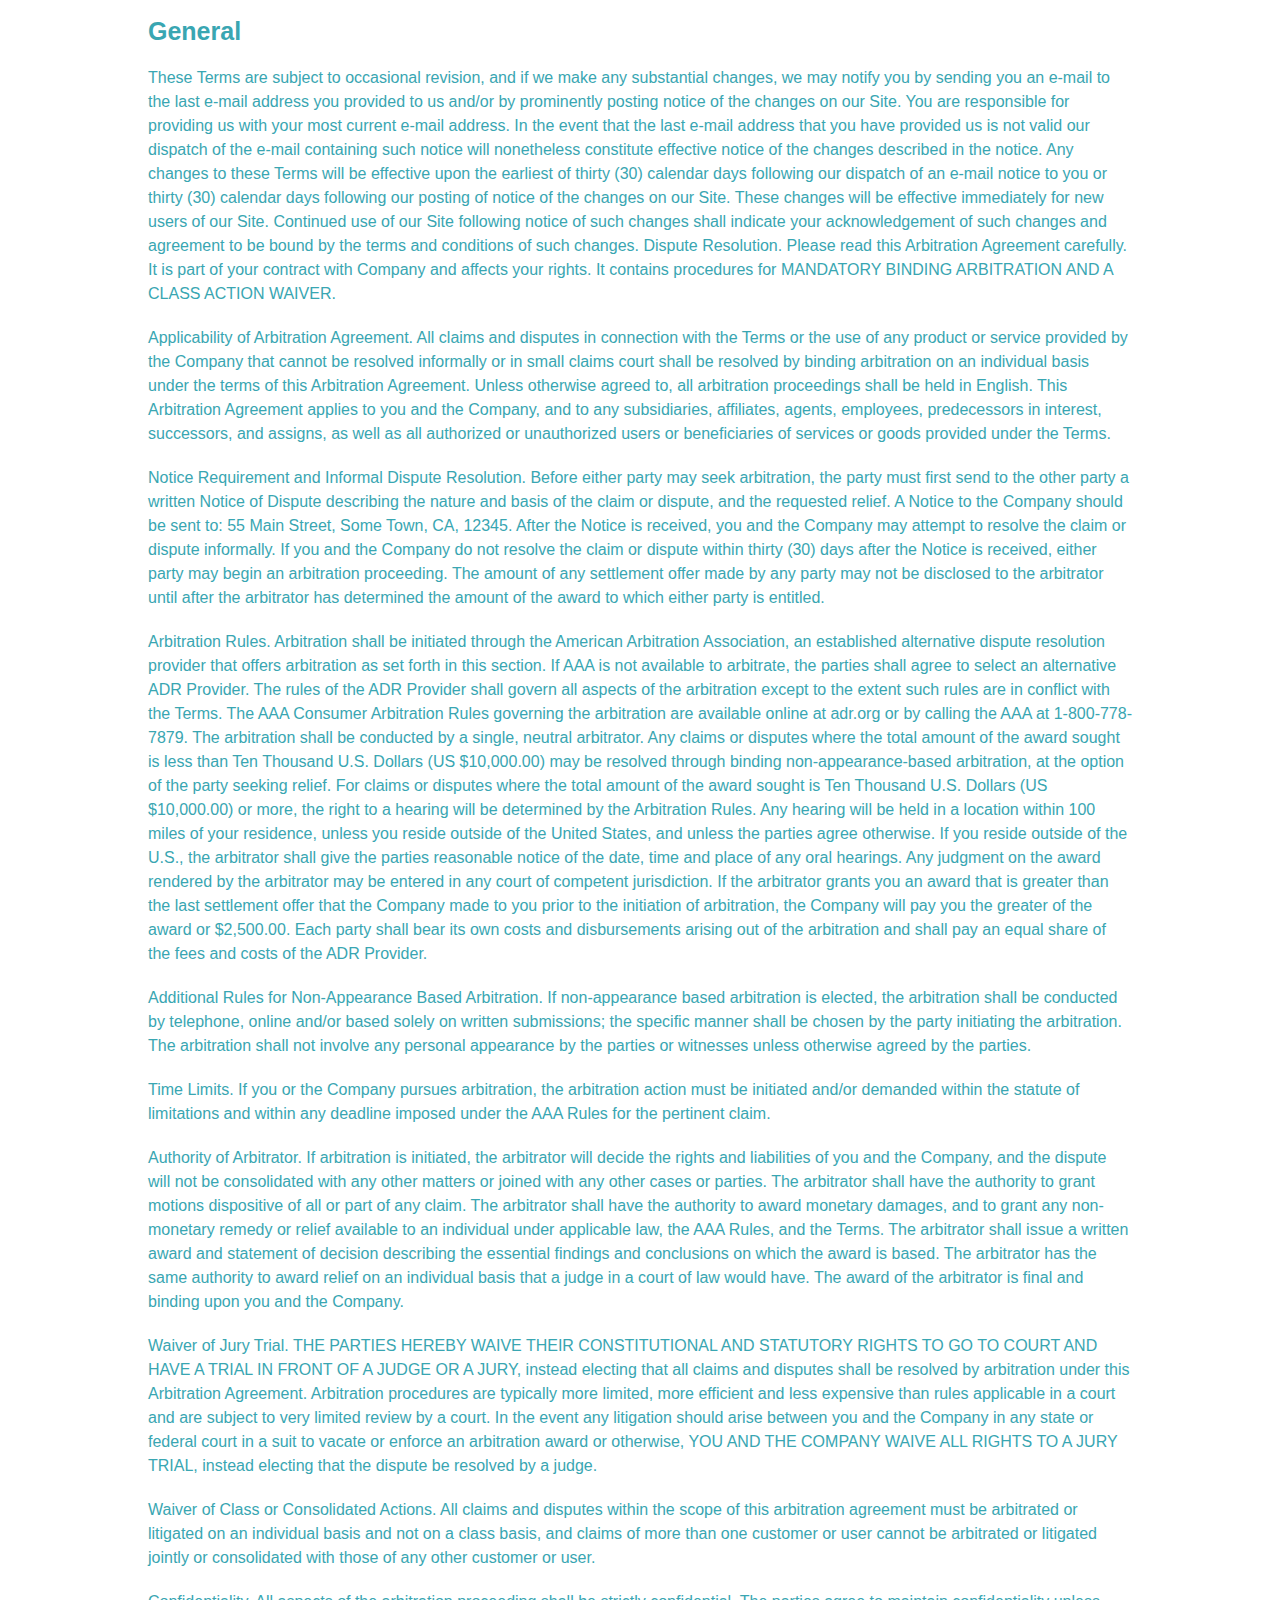
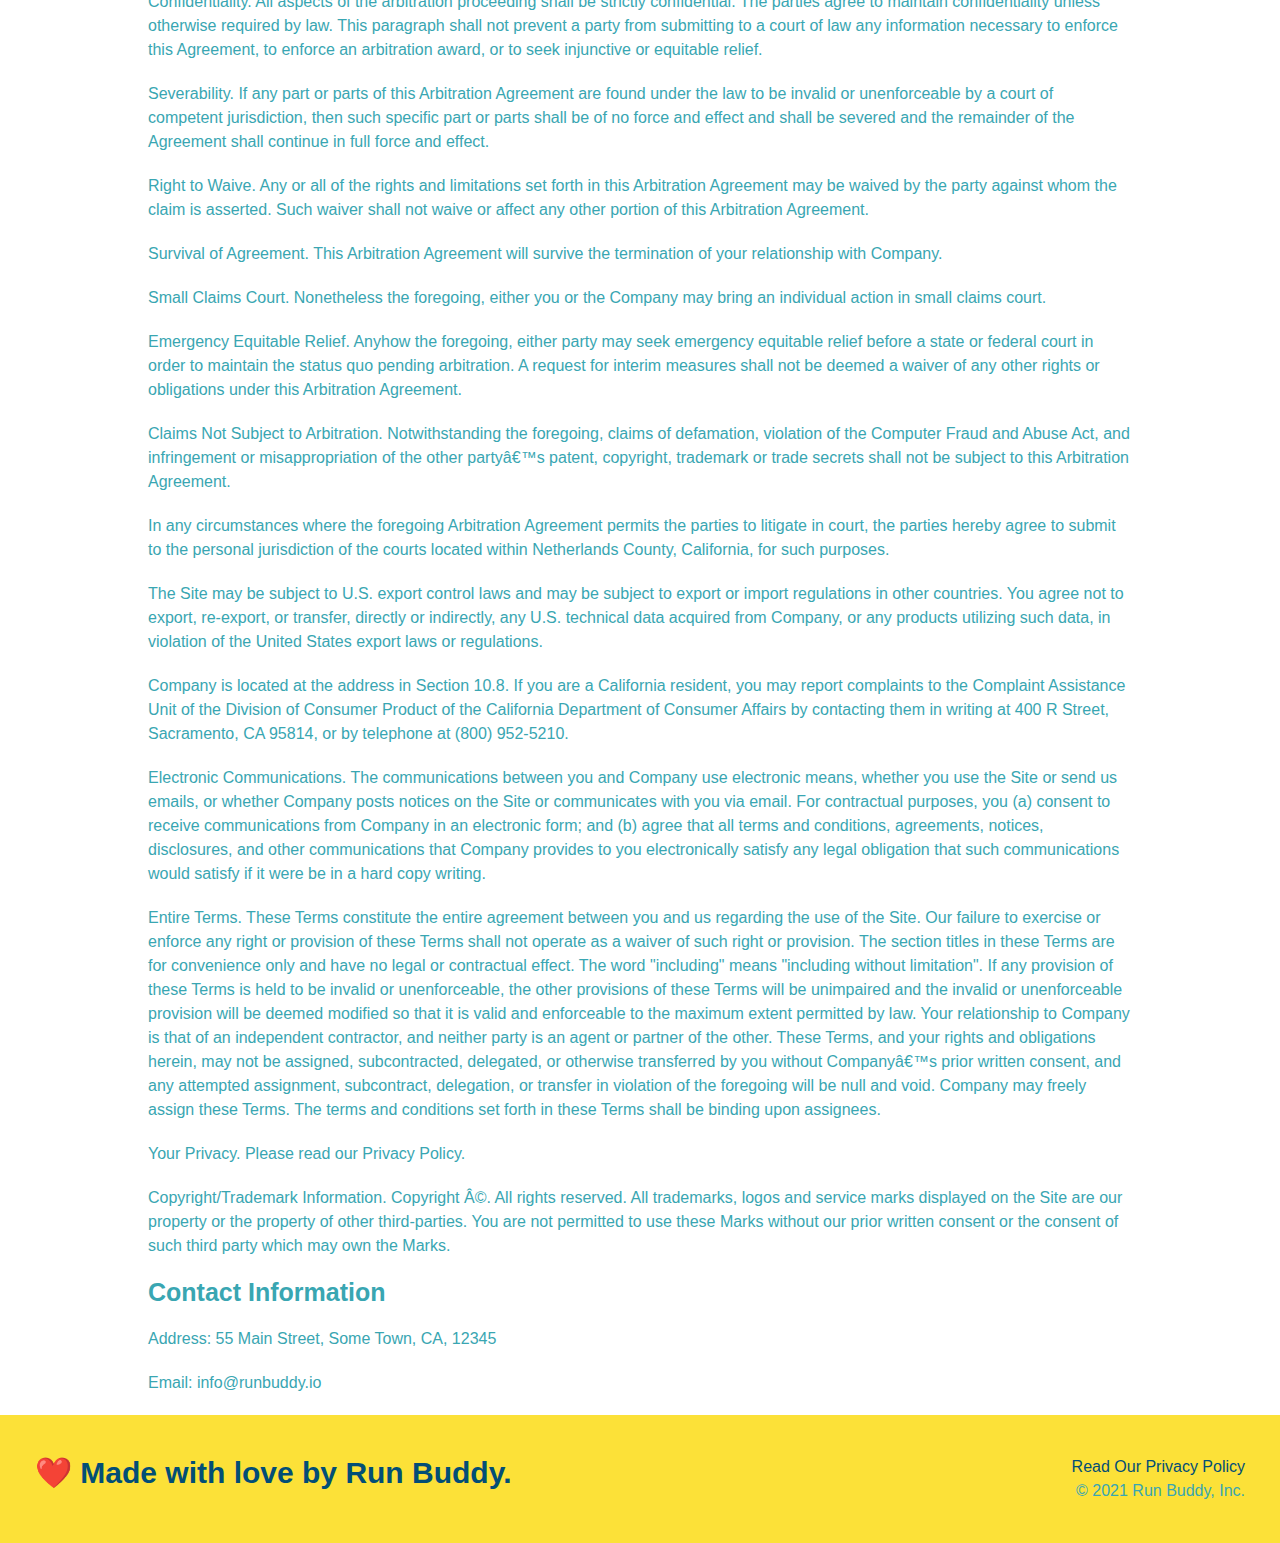
==== commit 6a05108c: "First step in adding Media Queries Property" ====
--- a/privacy-policy.html
+++ b/privacy-policy.html
@@ -2,6 +2,7 @@
 <html lang="en">
 	<head>
 		<meta charset="UTF-8" />
+		<meta name="viewport" content="width=device-width, initial-scale=1.0">
 		<title>Privacy Policy - Run Buddy</title>
 
 <!-- Style Sheet Link -->
--- a/assets/css/style.css
+++ b/assets/css/style.css
@@ -10,12 +10,14 @@
 /* HEADER */
 header {
 	background-color: #39a6b2;
+	display: flex;
+	flex-wrap: wrap;
+	justify-content: space-between;
 	padding: 20px 35px;
 }
 
 header h1 {
 	color: #fce138;
-	display: inline;
 	font-weight: bold;
 	font-size: 36px;
 	margin: 0;
@@ -28,18 +30,21 @@
 
 	/* Nav */
 		header nav {
-			float: right;
-			margin: 7px;
-		}
-
-		header nav ul li {
-			display: inline;
+			margin: 7px 0;
+		}
+
+		header nav ul {
+			align-items: center;
+			display: flex;
+			flex-wrap: wrap;
+			justify-content: space-between;
+			list-style: none;
 		}
 
 		header nav ul li a {
 			font-weight: lighter;
-			font-size: 22px;
-			margin: 0 30px;
+			font-size: 1.55vw;
+			margin: 10px 15px;
 		}
 
 /* BODY */
@@ -53,31 +58,63 @@
 }
 
 .section-title {
-  font-size: 55px;
-  color: #024e76;
-  margin-bottom: 35px;
-  padding: 0 100px 20px 100px;
-  display: inline-block;
-  border-bottom: 3px solid;
+	color: #024e76;
+	border-bottom: 3px solid;
+	font-size: 48px;
+	margin: 0 auto 35px auto;
+	padding-bottom: 20px;
+	text-align: center;
+	width: 50%;
 }
 
 .primary-border {
-  border-color: #fce138;
+	border-color: #fce138;
 }
 
 .secondary-border {
-  border-color: #39a6b2;
+	border-color: #39a6b2;
+}
+
+.text-left {
+	text-align: left;
+}
+
+.text-right {
+	text-align: right;
 }
 
 	/* Hero Section */
 		/* Home Page Hero */
 			.hero {
+				align-items: flex-start;
 				background-image: url("../images/hero-bg.jpg");
 				background-position: center;
 				background-size: cover;
-				height: 600px;
-				position: relative;
-			}
+				display: flex;
+				flex-wrap: wrap;
+				justify-content: center;
+			}
+
+			.hero h3 {
+				font-size: 24px;
+				margin: 0;
+			}
+
+		/* Hero Call to Action Section */
+			.hero-cta {
+				color: #fff;
+				font-size: 18px;
+				line-height: 1.2;
+				text-align: right;
+				width: 35%;
+			}
+
+			.hero-cta h2 {
+				color: #fce138;
+				font-size: 55px;
+				font-style: italic;
+			}
+
 		/* Secondary Hero */
 			.hero-secondary {
 				background-color: black;
@@ -86,24 +123,16 @@
 				margin: 20px;
 			}	
 
-		/* Hero Headings */
-			.hero h3 {
-				font-size: 24px;
-				margin: 0;
-			}
-
 		/* Hero Form */
 			.hero-form {
 				background-color: #fce138;
 				border-color: #024e76;
 				border-style: solid;
 				border-width: 3px;
-				bottom: 120px;
 				color: #024e76;
+				margin: 3.5%;
 				padding: 20px;
-				position: absolute;
-				right: 140px;
-				width: 500px;
+				width: 40%;
 			}
 
 			.hero-form p {
@@ -137,18 +166,14 @@
 			}
 
 	/* Intro */
-		.intro {
+		.intro p {
+			color: #39a6b2;
+			font-size: 20px;
+			line-height: 1.7;
+			margin: 0 auto;
 			text-align: center;
-		}
-
-		/* Intro Paragraph */
-			.intro p {
-				color: #39a6b2;
-				font-size: 20px;
-				line-height: 1.7;
-				margin: 0 auto;
-				width: 80%;
-			}
+			width: 80%;
+		}
 
 	/* Page Title */
 		.page-title {
@@ -158,110 +183,128 @@
 			font-size: 42px;
 			font-style: italic;
 			font-weight: normal;
-			padding-top: 0 80px 15px 80px;
-		}
-
-	/* Steps */
+			padding: 0 80px 15px 80px;
+		}
+
+	/* Steps and Steps Section */
 		.steps {
 			background: #fce138;
-			text-align: center;
-		}
-
-		.steps div {
-			margin-bottom: 80px;
-		}
-
-		.steps img {
-			margin: 10px 0;
-			width: 15%;
-		}
-
-		/* Steps Heading and Paragraph */
-		.steps h3 {
+		}
+
+		.step {
+			align-items: center;
+			border-bottom: 1px solid #39a6b2;
+			display: flex;
+			flex-wrap: wrap;
+			justify-content: space-between;
+			margin: 50px auto;
+			padding-bottom: 50px;
+			width: 80%;
+		}
+
+		.step h3 {
 			color: #024e76;
+			flex: 1 30%;
 			font-size: 46px;
-			margin-top: 10px;
-		}
-
-		.steps p {
+		}
+
+		.step-info {
+			align-items: center;
+			display: flex;
+			flex: 2 70%;
+			flex-wrap: wrap;
+		}
+
+		.step-img {
+			flex: 1 12%;
+			margin-right: 20px;
+		}
+
+		.step-img img {
+			max-width: 100%;
+		}
+
+		.step-text {
+			flex: 12;
+		}
+
+		.step-text h4 {
+			color: #024e76;
+			font-size: 26px;
+			line-height: 1.5;
+		}
+
+		.step-text p {
 			color: #39a6b2;
-			font-size: 23px;
-		}
-
-		.steps span {
-			font-size: 38px;
+			font-size: 18px;
 		}
 
 	/* Trainers */
 		.trainers {
-			text-align: center;
+			display: flex;
+			flex-wrap: wrap;
+			justify-content: space-around;
+			margin: 0 auto;
+			width: 100%;
 		}
 
 		.trainer {
 			background: #024e76;
 			color: #fce138;
-			margin: 0 auto 30px auto;
-			overflow: auto;
-			width: 900px;
+			flex: 1;
+			margin: 20px;
 		}
 
 		.trainer img {
-			float: left;
-			width: 35%;
+			width: 100%;
 		}
 
 		.trainer-bio {
-			float: left;
-			padding: 35px;
-			width: 65%;
+			line-height: 1.3;
+			padding: 25px;
 		}
 
 		.trainer-bio h3 {
-			font-size: 32px;
-			margin-bottom: 8px;
+			font-size: 28px;
 		}
 
 		.trainer-bio h4 {
-			font-size: 26px;
+			font-size: 22px;
 			font-weight: lighter;
-			margin-bottom: 25px;
+			margin-bottom: 15px;
 		}
 
 		.trainer-bio p {
 			font-size: 17px;
-			line-height: 1.3;
-		}
-
-.text-left {
-	text-align: left;
-}
-
-.text-right {
-	text-align: right;
-}
+		}
 
 	/* Reach Out */
 	.contact {
 		background-color: #024e76;
-		text-align: center;
 	}
 
 	.contact h2 {
 		color: #fce138;
 	}
 
+	.contact-info {
+		display: flex;
+		flex-wrap: wrap;
+		justify-content: space-between;
+	}
+
+	/* Make all child elements flex within contact info*/
+		.contact-info > * {
+			flex: 1;
+			margin: 15px;
+		}
+
 	.contact-info iframe{
-		height: 400px;
-		width: 400px;
+
 	}
 
 	.contact-info div {
 		color: white;
-		display: inline-block;
-		margin: 30px 0 0 60px;
-		text-align: left;
-		vertical-align: top;
-		width: 410px;
 	}
 
 	.contact-info h3 {
@@ -270,7 +313,7 @@
 	}
 
 	.contact-info p, .contact-info address {
-		font-size: 20px;
+		font-size: 16px;
 		font-style: normal;
 		line-height: 1.5;
 		margin: 20px 0;
@@ -280,9 +323,33 @@
 		color: #fce138;
 	}
 
+	.contact-form input, .contact-form textarea {
+		border: 1px solid #024e76;
+		color: #024e76;
+		display: block;
+		font-size: 16px;
+		margin-bottom: 15px;
+		margin-top: 5px;
+		padding: 7px 15px;
+		width: 100%;
+	}
+
+	.contact-form button {
+		background: #fce138;
+		border: none;
+		color: #024e76;
+		font-size: 16px;
+		padding: 15px 0;
+		text-align: center;
+		width: 100%;
+	}
+
 /* Footer */
 footer {
 	background-color: #fce138;
+	display: flex;
+	flex-wrap: wrap;
+	justify-content: space-between;
 	padding: 40px 35px;
 	width: 100%;
 }
@@ -293,13 +360,35 @@
 
 footer h2 {
 	color: #024e76;
-	display: inline;
 	font-size: 30px;
 	margin: 0;
 }
 
 footer div {
-	float: right;
 	line-height: 1.5;
 	text-align: right;
+}
+
+/* Flex Rows Declarations*/
+
+	.flex-row {
+		display: flex;
+	}
+
+/* MEDIA QUERY FOR SMALLER DESKTOP SCREENS AND SMALLER */
+@media screen and (max-width: 980px) {
+
+	}
+}
+
+/* MEDIA QUERY FOR TABLETS AND SMALLER */
+@media screen and (max-width: 768px) {
+
+	}
+}
+
+/* MEDIA QUERY FOR MOBILE PHONES AND SMALLER */
+@media screen and (max-width: 575px) {
+
+	}
 }